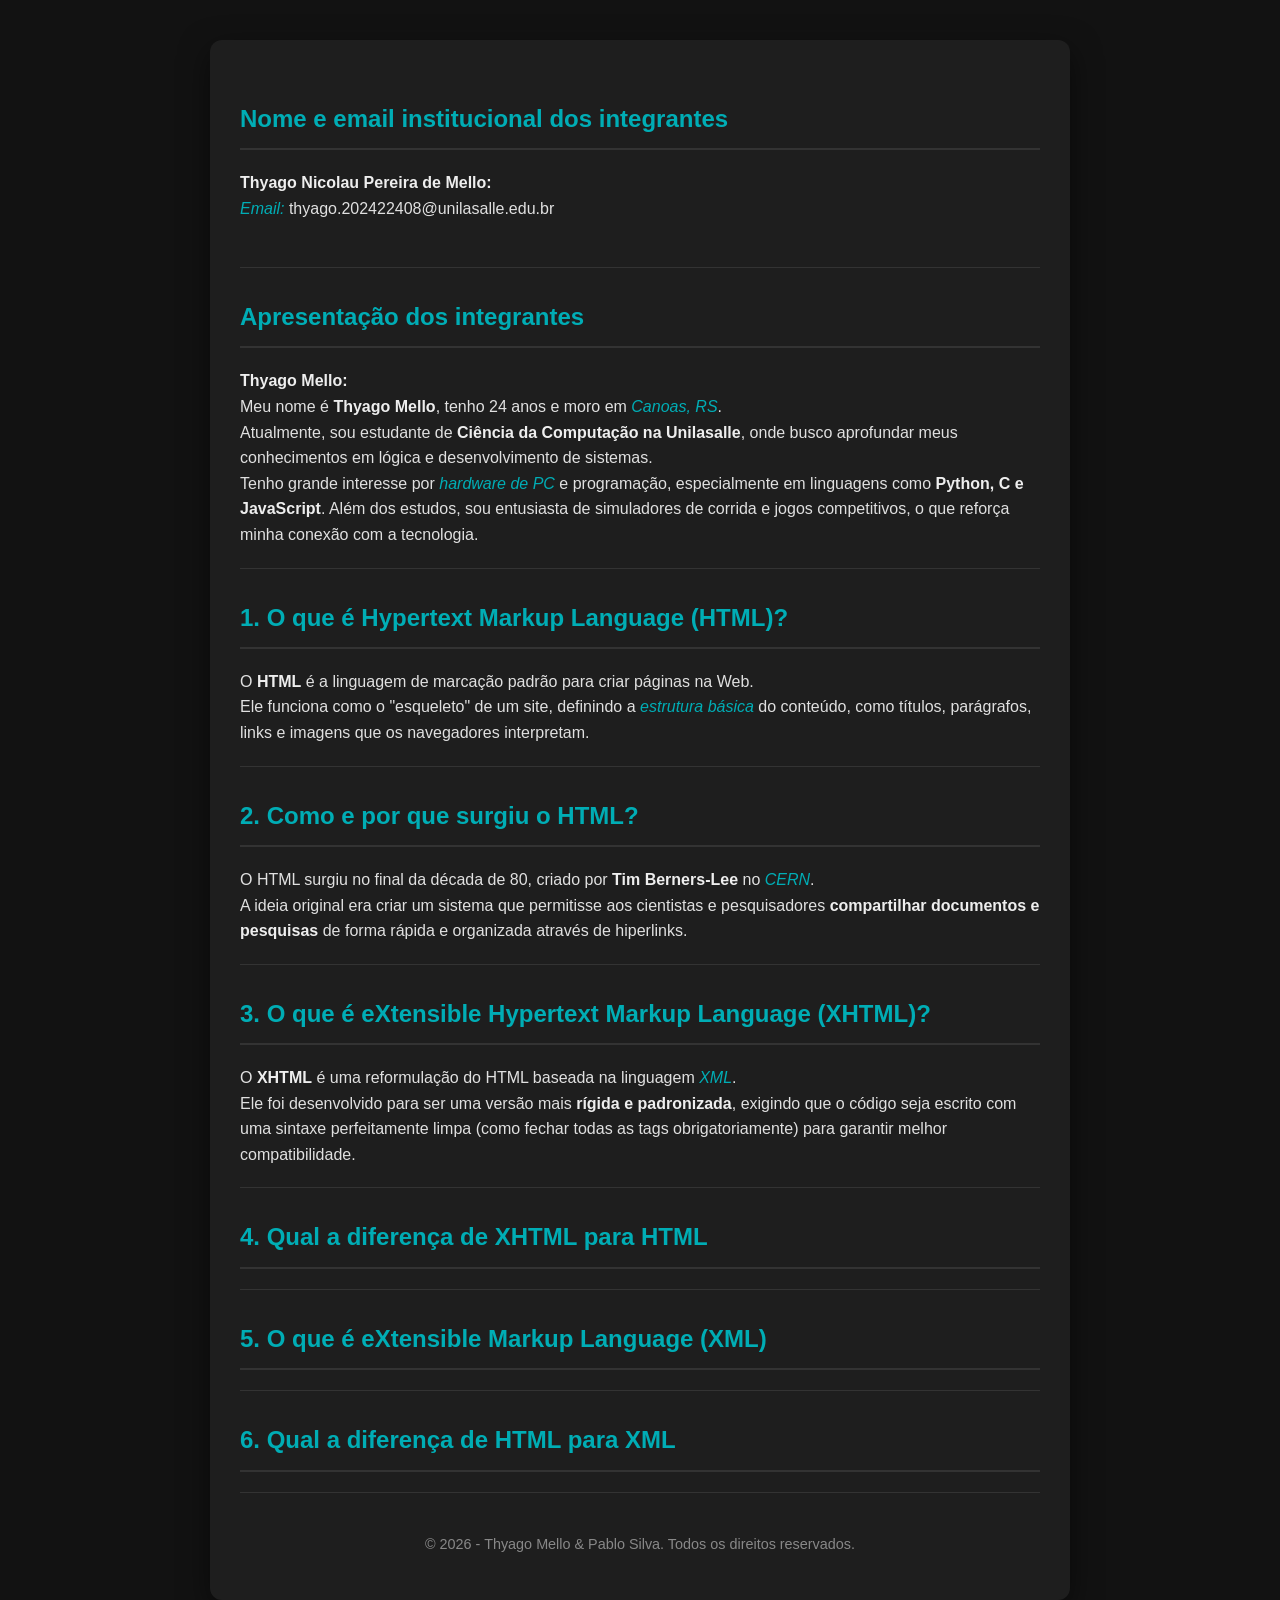
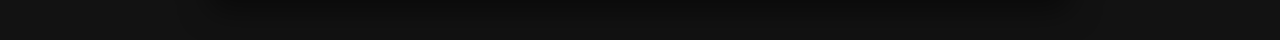
==== TP.html @ 1a65af21 "Setup inicial do HTML e respostas parte 1 Estrutura base finalizada com as 3 primeiras perguntas res" ====
<!DOCTYPE html>
<html lang="pt-br">
<meta charset="utf-8">
<head>
    <meta name="viewport" content="width=device-width, initial-scale=1.0">
    <link rel="stylesheet" href="./style.css">
    <title>Exercício 2</title>
    <script src="https://twemoji.maxcdn.com/2/twemoji.min.js?12.0.0"></script>
</head>
<body>
<main>
    <section>
        <h2>Nome e email institucional dos integrantes</h2>
            <p>
                <b>Thyago Nicolau Pereira de Mello:</b> <br> <i>Email:</i> thyago.202422408@unilasalle.edu.br <br>
                <b></b><br><i></i>
            </p>
        <hr>

        <h2>Apresentação dos integrantes</h2>
        <p>
            <b>Thyago Mello:</b> <br>
            Meu nome é <b>Thyago Mello</b>, tenho 24 anos e moro em <i>Canoas, RS</i>. <br>
            Atualmente, sou estudante de <b>Ciência da Computação na Unilasalle</b>, onde busco 
            aprofundar meus conhecimentos em lógica e desenvolvimento de sistemas. <br>
            Tenho grande interesse por <i>hardware de PC</i> e programação, especialmente 
            em linguagens como <b>Python, C e JavaScript</b>. Além dos estudos, sou entusiasta 
            de simuladores de corrida e jogos competitivos, o que reforça minha conexão com a tecnologia.
        </p>
        <hr>

       <h2>1. O que é Hypertext Markup Language (HTML)?</h2>
            <p>
                O <b>HTML</b> é a linguagem de marcação padrão para criar páginas na Web. <br>
                Ele funciona como o "esqueleto" de um site, definindo a <i>estrutura básica</i> do conteúdo, como títulos, parágrafos, links e imagens que os navegadores interpretam.
            </p>

        <hr>

        <h2>2. Como e por que surgiu o HTML?</h2>
            <p>
                O HTML surgiu no final da década de 80, criado por <b>Tim Berners-Lee</b> no <i>CERN</i>. <br>
                A ideia original era criar um sistema que permitisse aos cientistas e pesquisadores <b>compartilhar documentos e pesquisas</b> de forma rápida e organizada através de hiperlinks.
            </p>

        <hr>

        <h2>3. O que é eXtensible Hypertext Markup Language (XHTML)?</h2>
            <p>
                O <b>XHTML</b> é uma reformulação do HTML baseada na linguagem <i>XML</i>. <br>
                Ele foi desenvolvido para ser uma versão mais <b>rígida e padronizada</b>, exigindo que o código seja escrito com uma sintaxe perfeitamente limpa (como fechar todas as tags obrigatoriamente) para garantir melhor compatibilidade.
            </p>

        <hr>
        <h2>4. Qual a diferença de XHTML para HTML</h2>
        <p></p>
        <hr>
        <h2>5. O que é eXtensible Markup Language (XML)</h2>
        <p></p>
        <hr>
        <h2>6. Qual a diferença de HTML para XML</h2>
        <p></p>
        <hr>
    </section>
<footer>
        <p>&copy; 2026 - Thyago Mello & Pablo Silva. Todos os direitos reservados.</p>
    </footer>
</main>
    




</body>
</html>
---- style.css ----
@import url('https://fonts.googleapis.com/css2?family=Merriweather:wght@300;400;700;900&display=swap');

body {
    background-color: #121212; 
    color: #e0e0e0;             
    font-family: 'Segoe UI', Roboto, Helvetica, Arial, sans-serif;
    line-height: 1.6;
    margin: 0;
    padding: 40px;
    display: flex;
    justify-content: center;
}

main {
    max-width: 800px; 
    background-color: #1e1e1e; 
    padding: 30px;
    border-radius: 12px;     
    box-shadow: 0 10px 30px rgba(0,0,0,0.5); 
}

/* Títulos */
h2 {
    color: #00adb5; 
    border-bottom: 2px solid #333;
    padding-bottom: 10px;
    margin-top: 30px;
}

/* Links e Destaques */
b { color: #eeeeee; }
i { color: #00adb5; } /* Itálico na mesma cor do tema */

/* Separador */
hr {
    border: 0;
    height: 1px;
    background: #333;
    margin: 20px 0;
}

/* Rodapé */
footer {
    text-align: center;
    margin-top: 40px;
    font-size: 0.9em;
    color: #888;
}
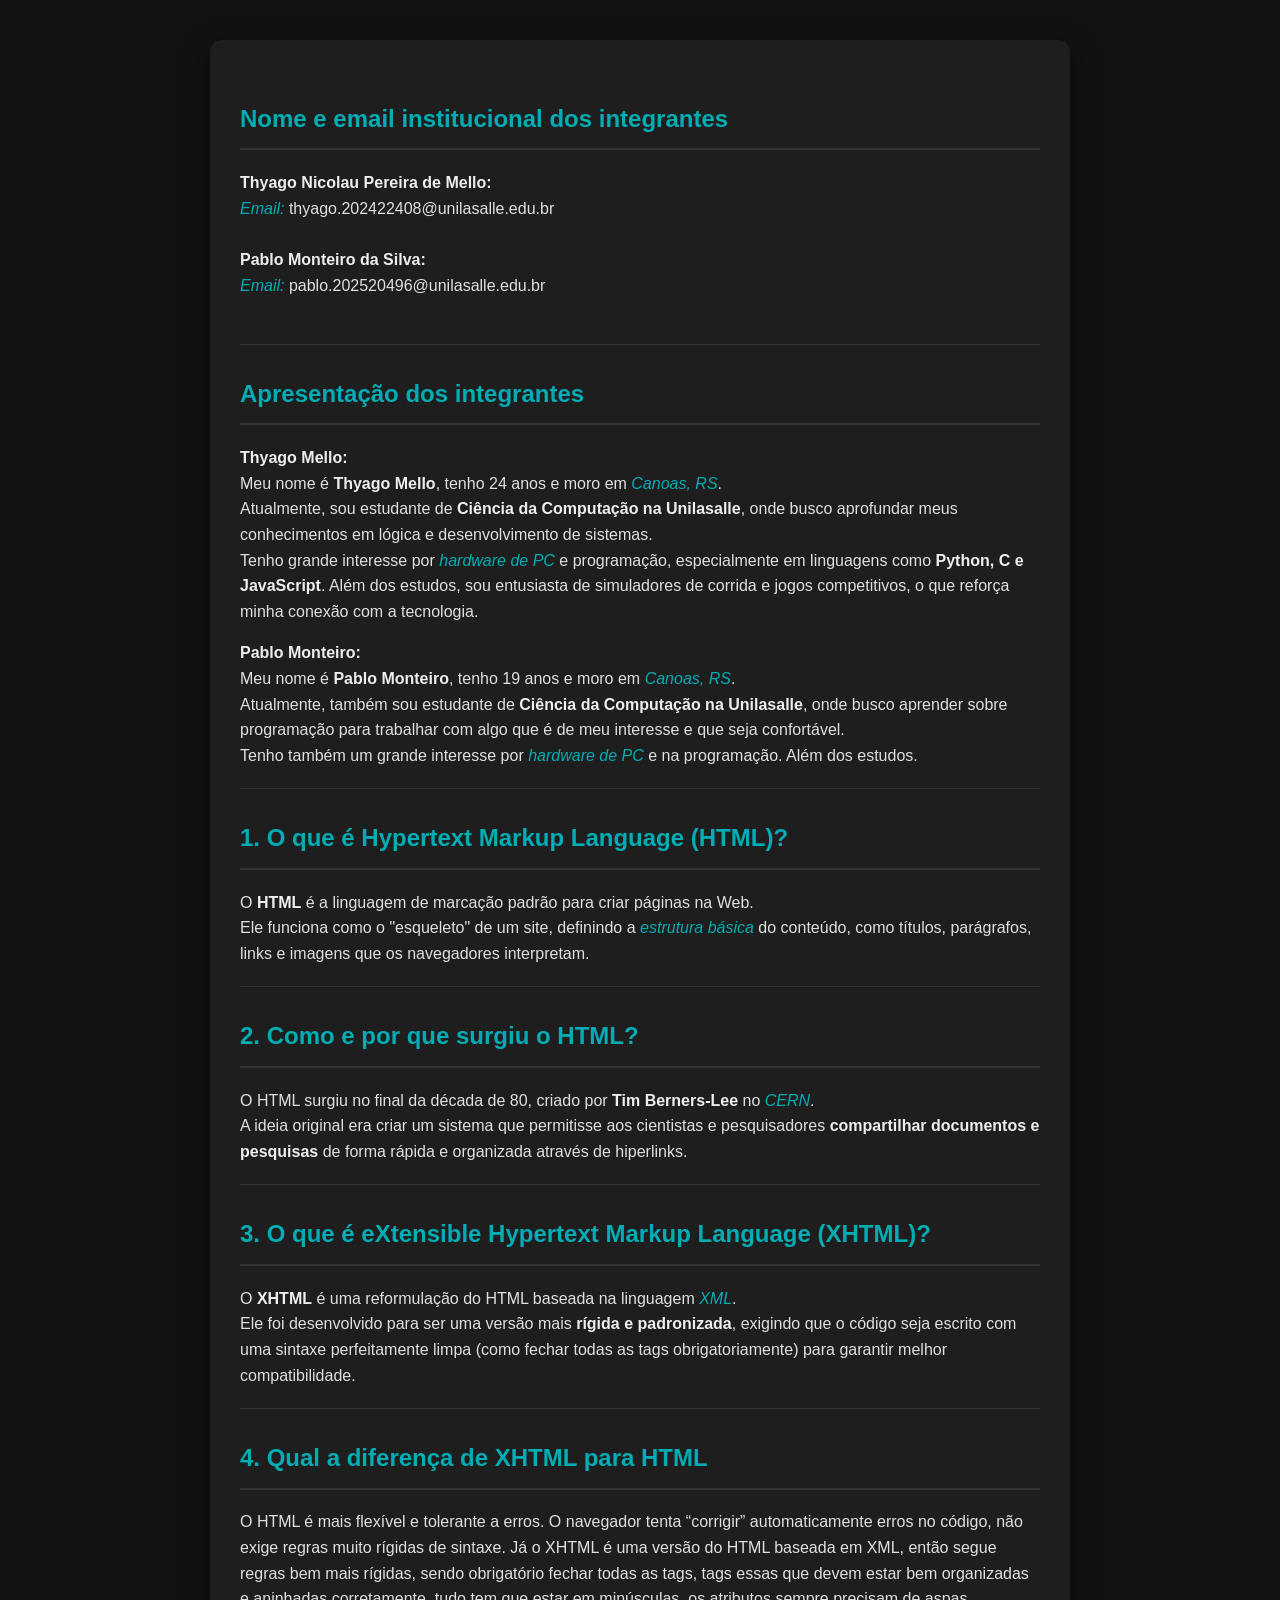
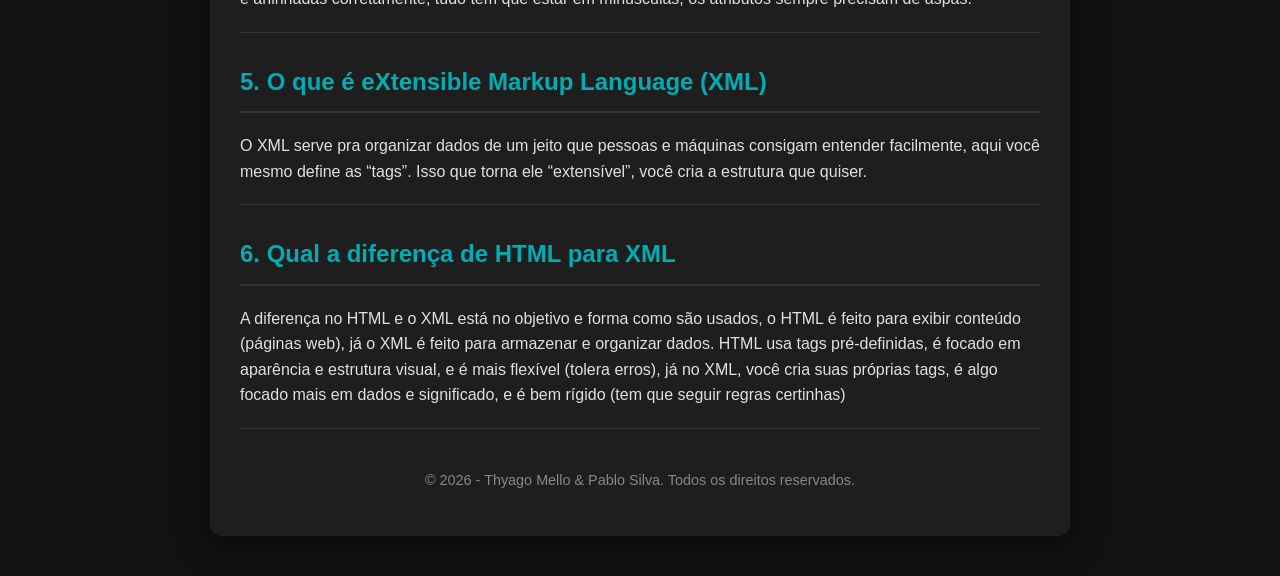
==== commit cd99dd6c: "alterações no site" ====
--- a/TP.html
+++ b/TP.html
@@ -14,6 +14,8 @@
             <p>
                 <b>Thyago Nicolau Pereira de Mello:</b> <br> <i>Email:</i> thyago.202422408@unilasalle.edu.br <br>
                 <b></b><br><i></i>
+                <b>Pablo Monteiro da Silva:</b> <br> <i>Email:</i> pablo.202520496@unilasalle.edu.br <br>
+                <b></b><br><i></i>
             </p>
         <hr>
 
@@ -26,6 +28,12 @@
             Tenho grande interesse por <i>hardware de PC</i> e programação, especialmente 
             em linguagens como <b>Python, C e JavaScript</b>. Além dos estudos, sou entusiasta 
             de simuladores de corrida e jogos competitivos, o que reforça minha conexão com a tecnologia.
+        </p>
+        <p>
+            <b>Pablo Monteiro:</b> <br>
+            Meu nome é <b>Pablo Monteiro</b>, tenho 19 anos e moro em <i>Canoas, RS</i>. <br>
+            Atualmente, também sou estudante de <b>Ciência da Computação na Unilasalle</b>, onde busco aprender sobre programação para trabalhar com algo que é de meu interesse e que seja confortável. <br>
+            Tenho também um grande interesse por <i>hardware de PC</i> e na programação</b>. Além dos estudos.
         </p>
         <hr>
 
@@ -53,12 +61,24 @@
 
         <hr>
         <h2>4. Qual a diferença de XHTML para HTML</h2>
+            <p>
+                O HTML é mais flexível e tolerante a erros. O navegador tenta “corrigir” automaticamente erros no código, não exige regras muito rígidas de sintaxe.
+                Já o XHTML é uma versão do HTML baseada em XML, então segue regras bem mais rígidas, sendo obrigatório fechar todas as tags, tags essas que devem estar bem organizadas e aninhadas corretamente, tudo tem que estar em minúsculas, os atributos sempre precisam de aspas.
+            </p>
         <p></p>
         <hr>
         <h2>5. O que é eXtensible Markup Language (XML)</h2>
+            <p>
+                O XML serve pra organizar dados de um jeito que pessoas e máquinas consigam entender facilmente, aqui você mesmo define as “tags”. Isso que torna ele “extensível”, você cria a estrutura que quiser.
+            </p>
         <p></p>
         <hr>
         <h2>6. Qual a diferença de HTML para XML</h2>
+            <p>
+                A diferença no HTML e o XML está no objetivo e forma como são usados, o HTML é feito para exibir conteúdo (páginas web), já o XML é feito para armazenar e organizar dados.
+
+                HTML usa tags pré-definidas, é focado em aparência e estrutura visual, e é mais flexível (tolera erros), já no XML, você cria suas próprias tags, é algo focado mais em dados e significado, e é bem rígido (tem que seguir regras certinhas)
+            </p>
         <p></p>
         <hr>
     </section>
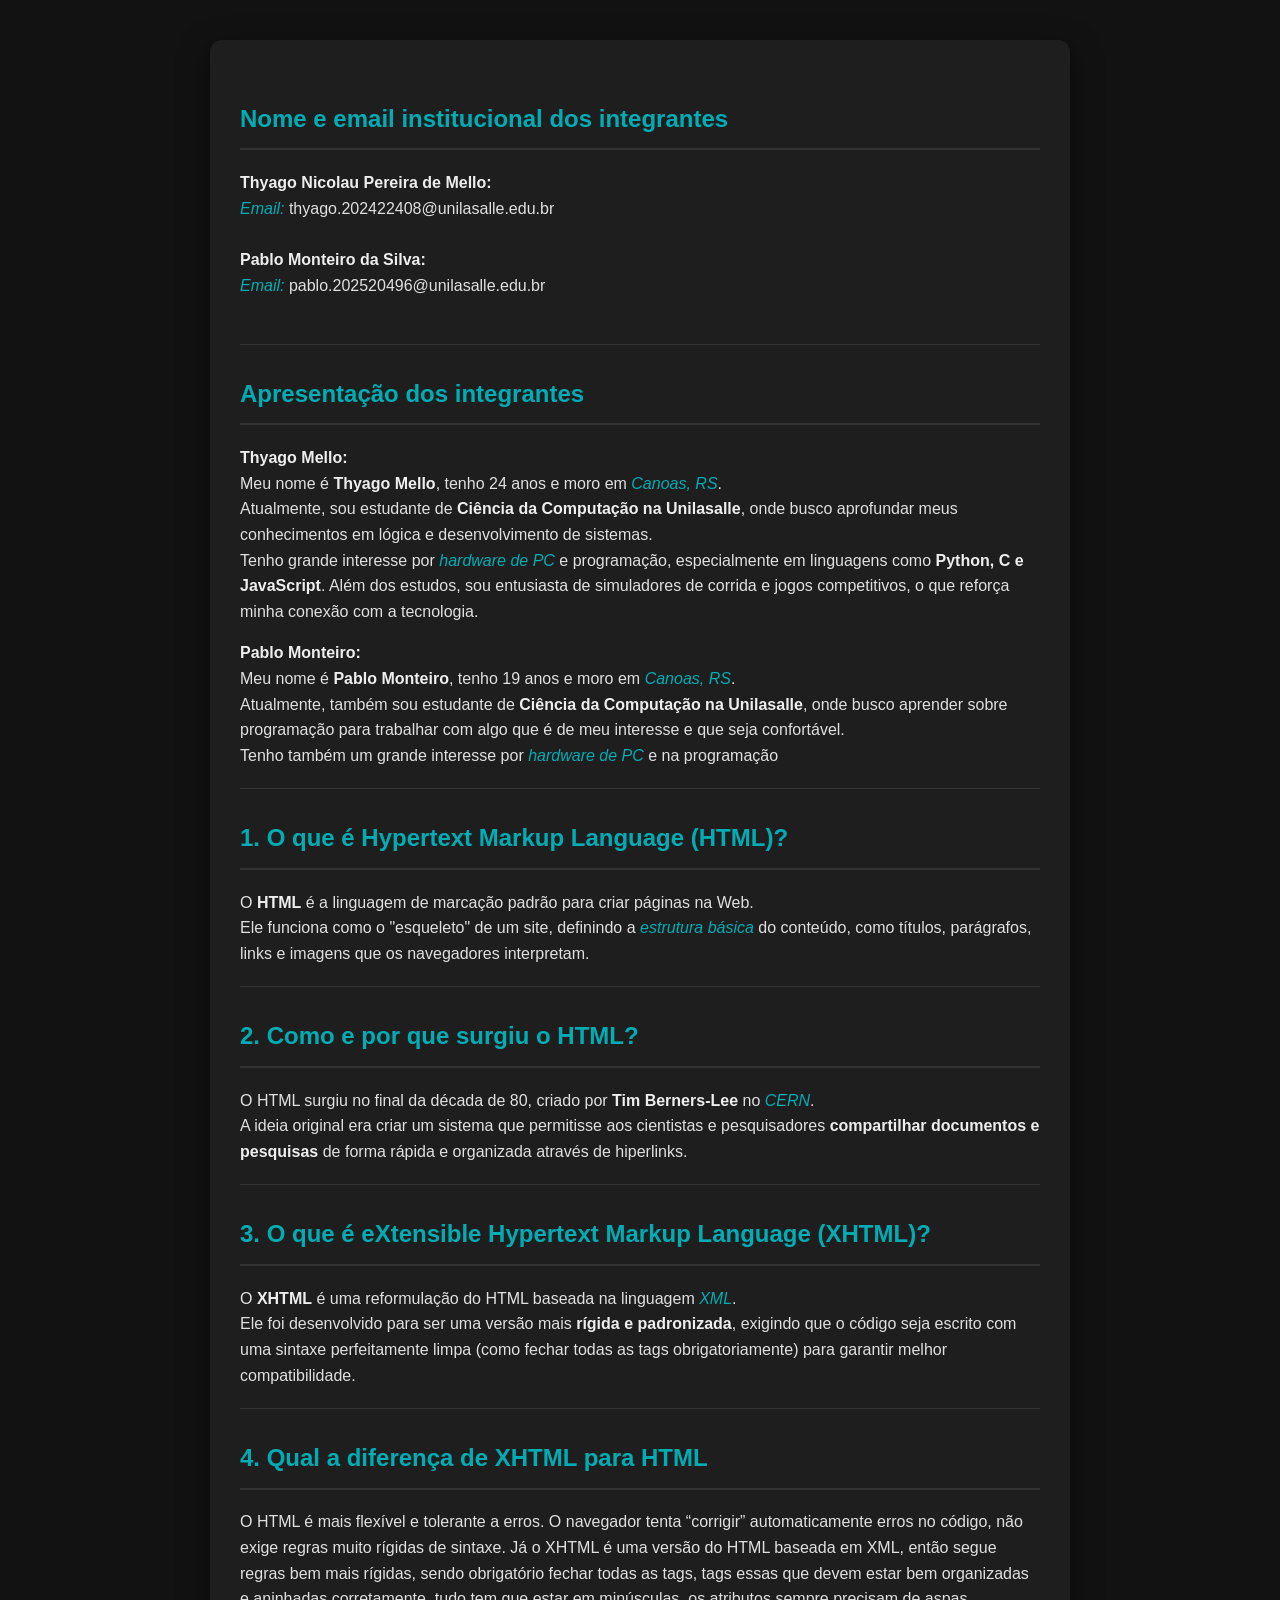
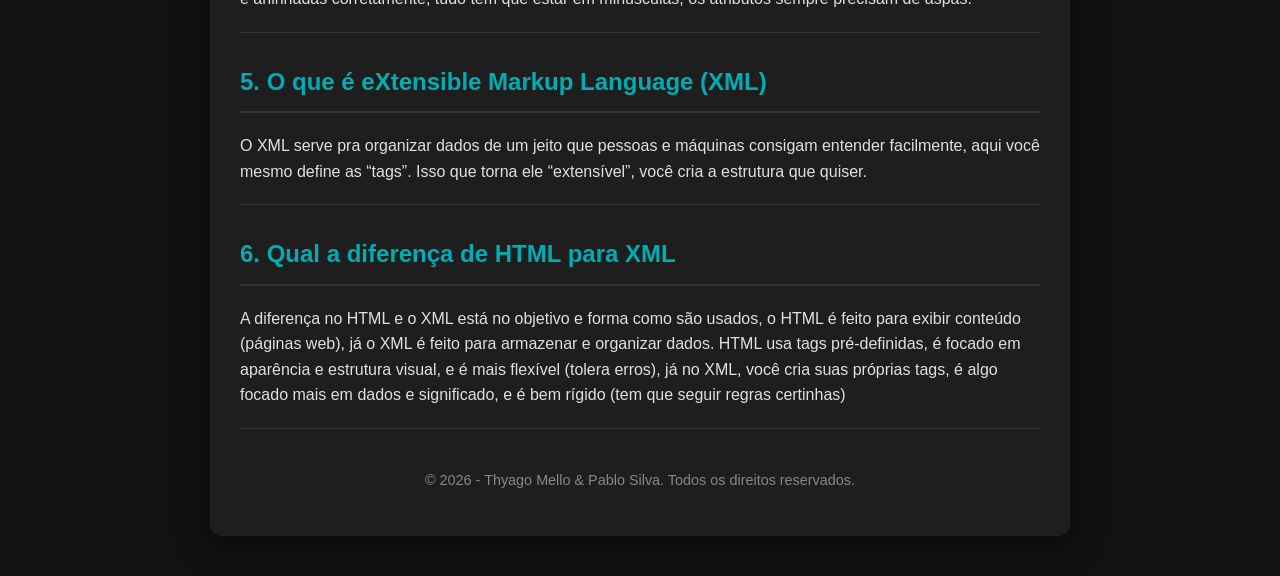
==== commit d7576a86: "mais uma pequena alteração" ====
--- a/TP.html
+++ b/TP.html
@@ -33,7 +33,7 @@
             <b>Pablo Monteiro:</b> <br>
             Meu nome é <b>Pablo Monteiro</b>, tenho 19 anos e moro em <i>Canoas, RS</i>. <br>
             Atualmente, também sou estudante de <b>Ciência da Computação na Unilasalle</b>, onde busco aprender sobre programação para trabalhar com algo que é de meu interesse e que seja confortável. <br>
-            Tenho também um grande interesse por <i>hardware de PC</i> e na programação</b>. Além dos estudos.
+            Tenho também um grande interesse por <i>hardware de PC</i> e na programação</b>
         </p>
         <hr>
 
